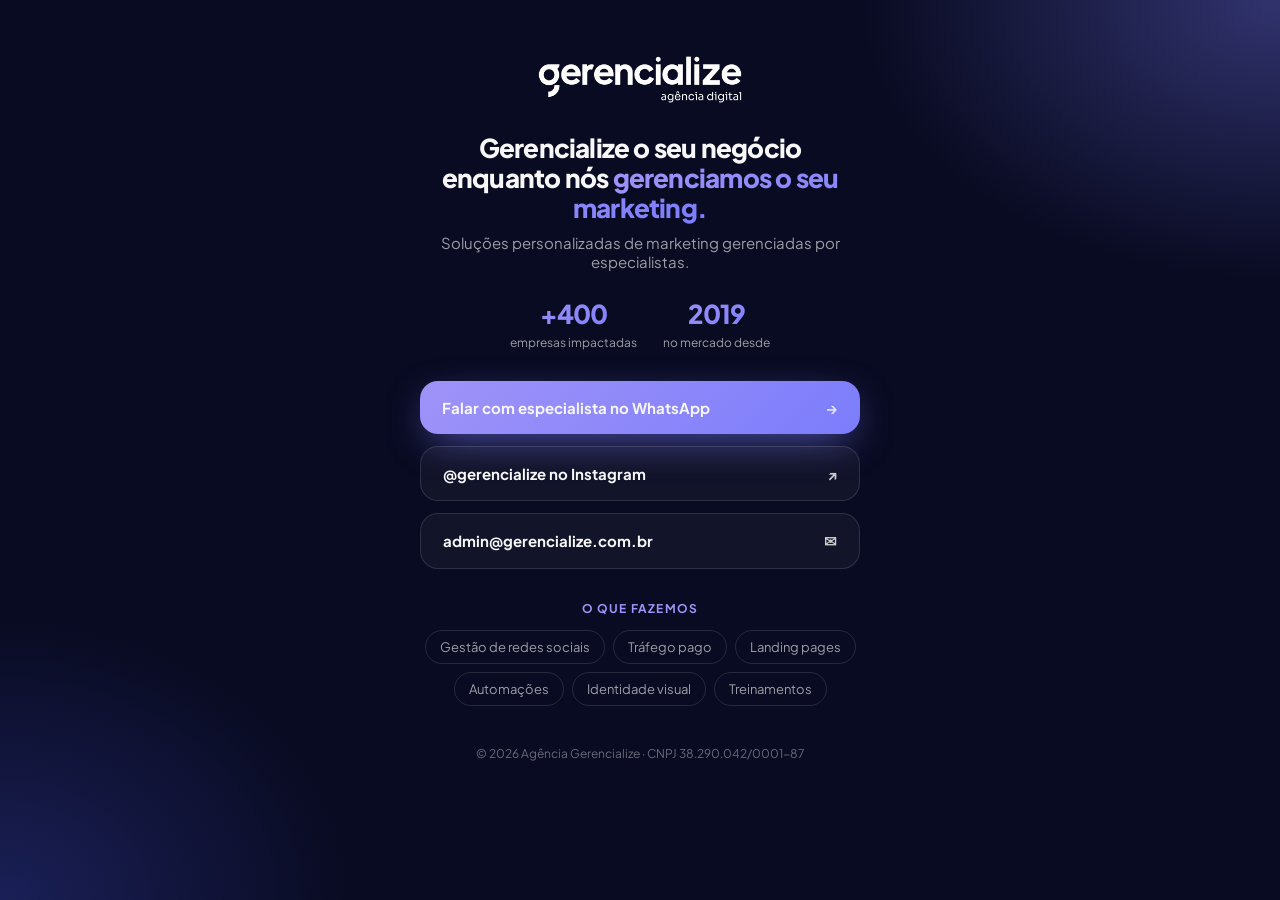
==== bio/index.html @ 0692e3b9 "Publica o site completo na página inicial; bio page vai para /bio Co-Authored-By: Claude Opus 5.5 <n" ====
<!doctype html>
<html lang="pt-BR"><head>
<meta charset="utf-8"><meta name="viewport" content="width=device-width, initial-scale=1">
<title>Gerencialize — Agência Digital</title>
<meta name="description" content="Gerencialize o seu negócio enquanto nós gerenciamos o seu marketing. +400 empresas impactadas desde 2019.">
<link href="https://fonts.googleapis.com/css2?family=Plus+Jakarta+Sans:wght@500;700;800&display=swap" rel="stylesheet">
<style>
:root{--ink:#090B22;--navy:#1C225D;--off:#F7F7F7;--p1:#9F93F8;--p2:#7C7DFC;--grad:linear-gradient(135deg,var(--p1),var(--p2));--muted:rgba(247,247,247,.62);--line:rgba(247,247,247,.12)}
*{box-sizing:border-box;margin:0;padding:0}
body{font-family:'Plus Jakarta Sans',sans-serif;color:var(--off);min-height:100vh;background:radial-gradient(600px 400px at 100% 0%,rgba(124,125,252,.35),transparent 70%),radial-gradient(500px 400px at 0% 100%,rgba(28,34,93,.9),transparent 70%),var(--ink);display:flex;justify-content:center;padding:56px 16px 40px}
main{width:100%;max-width:440px;text-align:center}
.logo{width:210px;height:47px;margin:0 auto;background:#fff;-webkit-mask:url([data-uri]) center/contain no-repeat;mask:url([data-uri]) center/contain no-repeat}
h1{font-size:26px;font-weight:800;letter-spacing:-.03em;line-height:1.15;margin:30px 0 10px}
h1 span{background:var(--grad);-webkit-background-clip:text;background-clip:text;color:transparent}
.sub{color:var(--muted);font-size:15px}
.stats{display:flex;justify-content:center;gap:26px;margin:26px 0 30px}
.stats b{display:block;font-size:26px;font-weight:800;letter-spacing:-.03em;background:var(--grad);-webkit-background-clip:text;color:transparent}
.stats small{font-size:12px;color:var(--muted)}
a.btn{display:flex;align-items:center;justify-content:space-between;gap:12px;padding:17px 22px;border-radius:18px;margin-bottom:12px;font-weight:700;font-size:15px;color:var(--off);text-decoration:none;border:1px solid var(--line);background:rgba(255,255,255,.04);transition:transform .2s,border-color .2s}
a.btn:hover{transform:translateY(-2px);border-color:var(--p1)}
a.btn.main{background:var(--grad);border:0;box-shadow:0 12px 40px -12px rgba(124,125,252,.8)}
a.btn i{font-style:normal;opacity:.8}
h2{font-size:12px;letter-spacing:.1em;text-transform:uppercase;color:var(--p1);margin:32px 0 14px;font-weight:700}
.chips{display:flex;flex-wrap:wrap;justify-content:center;gap:8px}
.chips span{font-size:13px;padding:8px 14px;border-radius:99px;border:1px solid var(--line);color:var(--muted)}
footer{margin-top:40px;font-size:12px;color:rgba(247,247,247,.4)}
</style></head>
<body><main>
  <div class="logo" role="img" aria-label="Gerencialize agência digital"></div>
  <h1>Gerencialize o seu negócio enquanto nós <span>gerenciamos o seu marketing.</span></h1>
  <p class="sub">Soluções personalizadas de marketing gerenciadas por especialistas.</p>
  <div class="stats"><div><b>+400</b><small>empresas impactadas</small></div><div><b>2019</b><small>no mercado desde</small></div></div>

  <a class="btn main" href="https://wa.me/5584996764404?text=Ol%C3%A1!%20Vim%20pelo%20site%20e%20quero%20falar%20com%20um%20especialista." target="_blank" rel="noopener">Falar com especialista no WhatsApp <i>→</i></a>
  <a class="btn" href="https://instagram.com/gerencialize" target="_blank" rel="noopener">@gerencialize no Instagram <i>↗</i></a>
  <a class="btn" href="mailto:admin@gerencialize.com.br">admin@gerencialize.com.br <i>✉</i></a>

  <h2>O que fazemos</h2>
  <div class="chips"><span>Gestão de redes sociais</span><span>Tráfego pago</span><span>Landing pages</span><span>Automações</span><span>Identidade visual</span><span>Treinamentos</span></div>

  <footer>© 2026 Agência Gerencialize · CNPJ 38.290.042/0001-87</footer>
</main></body></html>
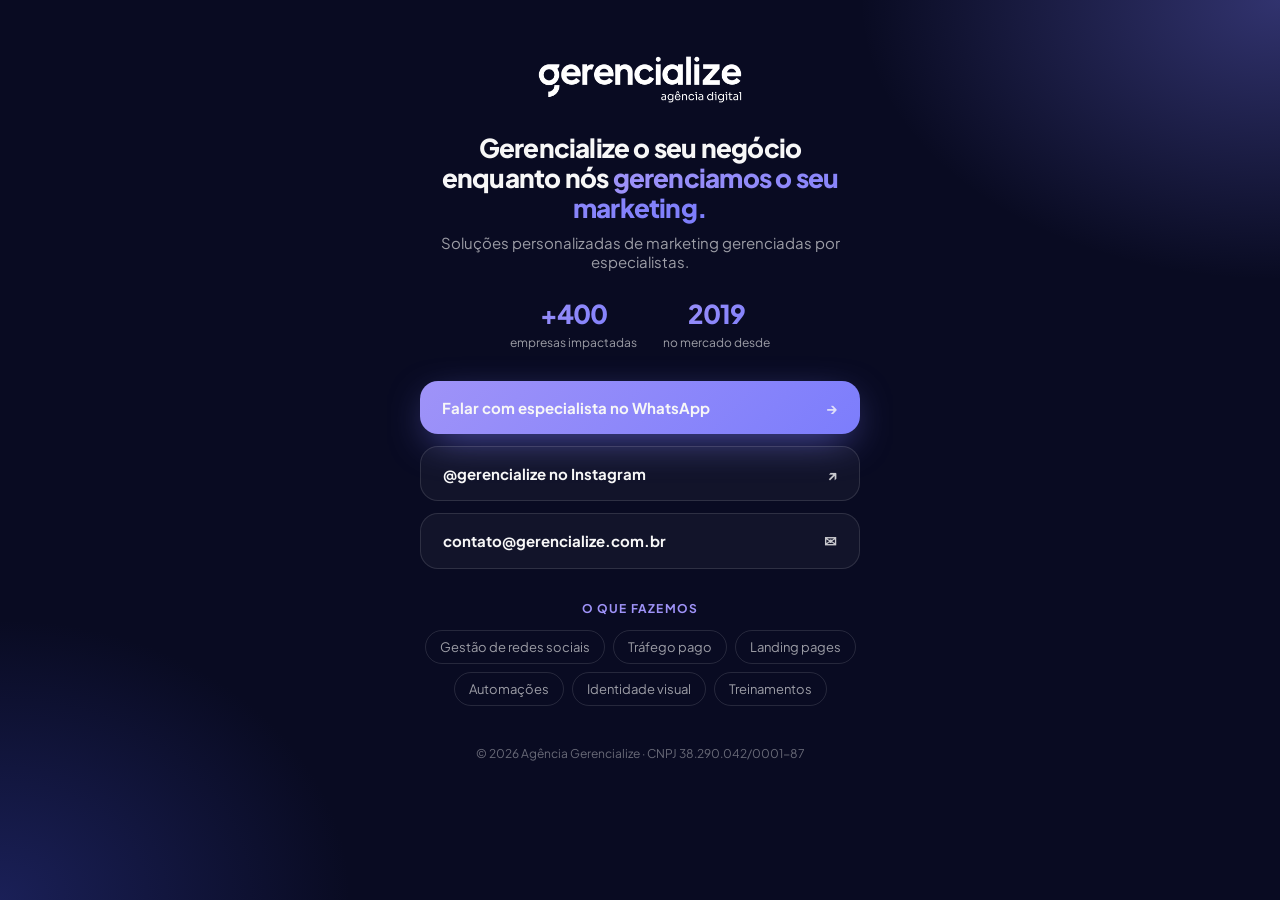
==== commit 49d6d8d1: "Troca e-mail de contato para contato@gerencialize.com.br Co-Authored-By: Claude Opus 5.5 <noreply@an" ====
--- a/bio/index.html
+++ b/bio/index.html
@@ -33,7 +33,7 @@
 
   <a class="btn main" href="https://wa.me/5584996764404?text=Ol%C3%A1!%20Vim%20pelo%20site%20e%20quero%20falar%20com%20um%20especialista." target="_blank" rel="noopener">Falar com especialista no WhatsApp <i>→</i></a>
   <a class="btn" href="https://instagram.com/gerencialize" target="_blank" rel="noopener">@gerencialize no Instagram <i>↗</i></a>
-  <a class="btn" href="mailto:admin@gerencialize.com.br">admin@gerencialize.com.br <i>✉</i></a>
+  <a class="btn" href="mailto:contato@gerencialize.com.br">contato@gerencialize.com.br <i>✉</i></a>
 
   <h2>O que fazemos</h2>
   <div class="chips"><span>Gestão de redes sociais</span><span>Tráfego pago</span><span>Landing pages</span><span>Automações</span><span>Identidade visual</span><span>Treinamentos</span></div>
